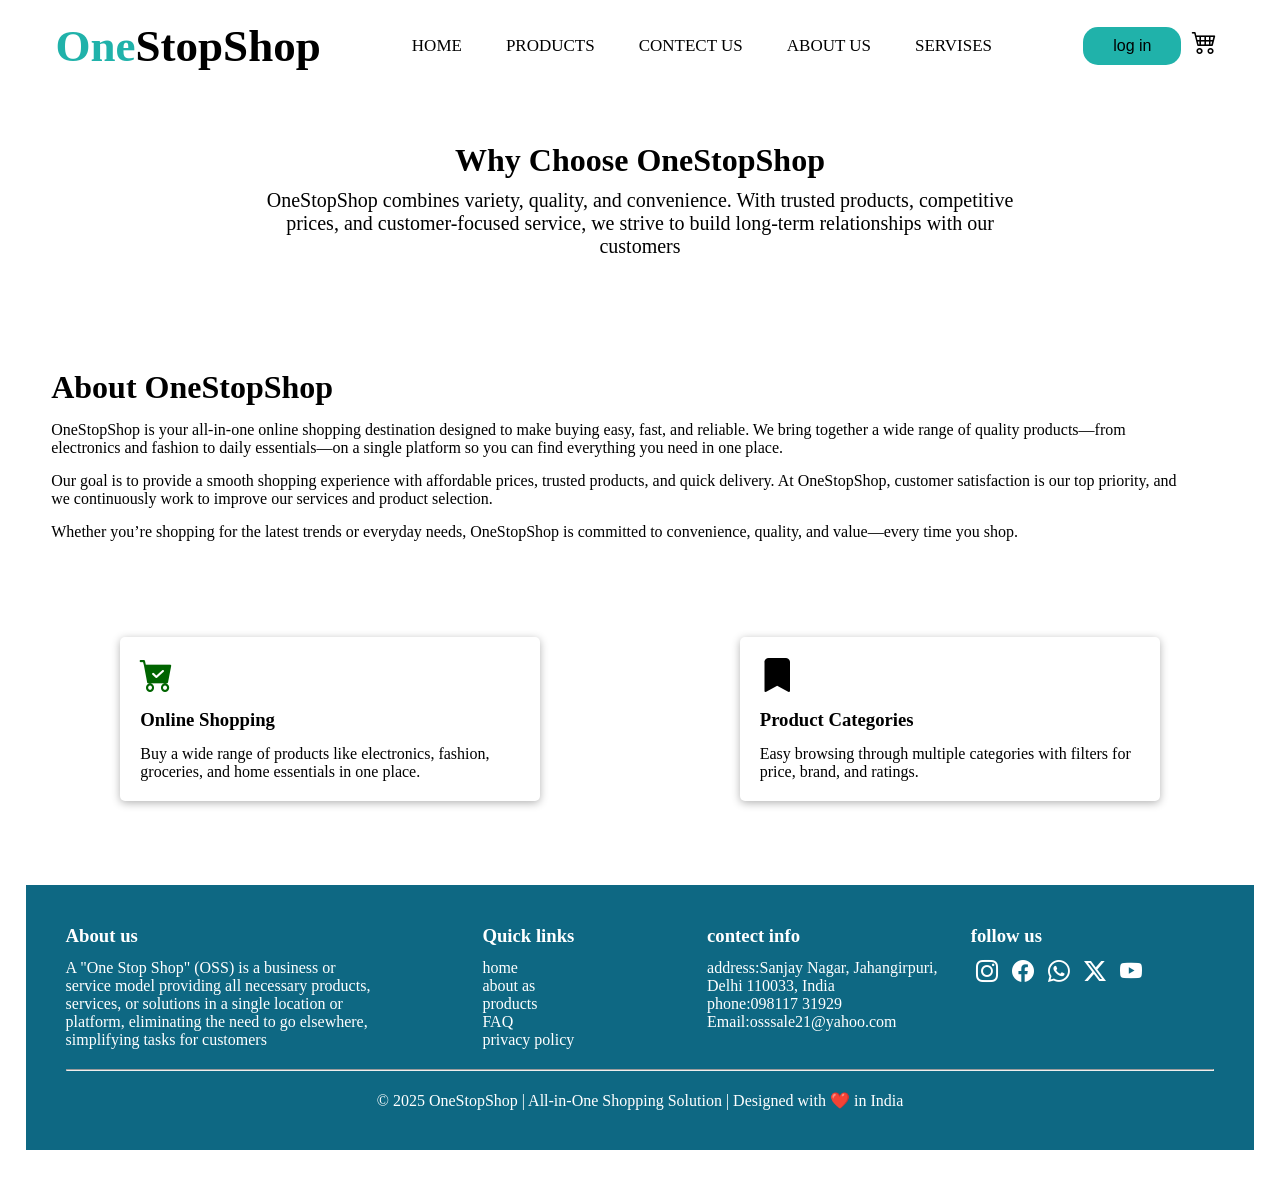
==== about.html @ 60b1a99d "Add files via upload" ====
<!DOCTYPE html>
<html lang="en">
<head>
    <meta charset="UTF-8">
    <meta name="viewport" content="width=device-width, initial-scale=1.0">
    <title>OneStopShop about us</title>
    <link rel="stylesheet" href="./style.css">
    <link rel="stylesheet" href="https://cdn.jsdelivr.net/npm/bootstrap-icons@1.13.1/font/bootstrap-icons.min.css">
</head>
<body>
     <header>
        <div class="logo">
        <h2 > <span>One</span>StopShop</h2>
        </div>
        <div class="navlinks">
            <a href="./index.html">HOME</a>
            <a href="./product.html">PRODUCTS</a>
            <a href="./contect.html">CONTECT US</a>
            <a href="./about.html">ABOUT US</a>
            <a href="./servises.html">SERVISES</a>
        </div>

        <div class="btn-group">
            <button>log in</button>
            <i class="bi bi-cart4"></i>
        </div>
    </header>

     <div class="title">
        <h1>Why Choose OneStopShop</h1>
        <p>OneStopShop combines variety, quality, and convenience. With trusted products, competitive prices, and customer-focused service, we strive to build long-term relationships with our customers</p>

    </div>

    <div class="about-container">
        <div class="about-contant">
           <h1>About OneStopShop</h1>
           <p>OneStopShop is your all-in-one online shopping destination designed to make buying easy, fast, and reliable. We bring together a wide range of quality products—from electronics and fashion to daily essentials—on a single platform so you can find everything you need in one place.</p>
           <p>Our goal is to provide a smooth shopping experience with affordable prices, trusted products, and quick delivery. At OneStopShop, customer satisfaction is our top priority, and we continuously work to improve our services and product selection.</p>
           <p>Whether you’re shopping for the latest trends or everyday needs, OneStopShop is committed to convenience, quality, and value—every time you shop.</p>
        </div>

        <div class="about-img">
            <img src="12shop.webp" alt="">

        </div>

    </div>

     <div class="services-container">
        <div class="services-card">
             <i class="bi bi-cart-check-fill"></i>
            <h3>Online Shopping</h3>
            <p>Buy a wide range of products like electronics, fashion, groceries, and home essentials in one place.</p>
        </div>

        <div class="services-card">
            <i class="bi bi-bookmark-fill"></i>
            <h3>Product Categories</h3>
            <p>Easy browsing through multiple categories with filters for price, brand, and ratings.</p>
        </div>

         <footer>
    <div class="row">
        <div class="col col-1">
            <h3>About us</h3>
            <p>A "One Stop Shop" (OSS) is a business or service model providing all necessary products, services, or solutions in a single location or platform, eliminating the need to go elsewhere, simplifying tasks for customers</p>
        </div>

        <div class="col col-2">
            <h3>Quick links</h3>
            <a href="./index.html">home</a>
            <a href="./about.html">about as</a>
            <a href="./product.html">products</a>
            <a href="./faqs">FAQ</a>
            <a href="./index.html">privacy policy</a>

        </div>

        <div class="col">
             <h3>contect info</h3>
             <p>address:Sanjay Nagar, Jahangirpuri, Delhi 110033, India</p>
             <p>phone:098117 31929</p>
             <p>Email:osssale21@yahoo.com</p>
        </div>

        <div class="col">
            <h3>follow us</h3>
            <i class="bi bi-instagram"></i>
            <i class="bi bi-facebook"></i>
            <i class="bi bi-whatsapp"></i>
            <i class="bi bi-twitter-x"></i>
            <i class="bi bi-youtube"></i>
         </div>
      </div>
      <hr>
      <p>© 2025 OneStopShop | All-in-One Shopping Solution | Designed with ❤️ in India</p>
 </footer>
</body>
</html>
---- style.css ----
*{
    margin: 0;
    padding: 0;
    box-sizing: border-box;
}

header{
    display: flex;
    justify-content: space-around;
    align-items: center;
    box-shadow: 0px 2px rgba(0,0,0,);
    padding: 20px;
}
.logo h2 span{
    color:lightseagreen;
}
.logo h2{
    font-size: 45px;
}
.navlinks a{
    text-decoration: none;
    color: black;
    margin: 0 20px;
    font-size: 17px;
    transition: 0.5s;
}
.navlinks a:hover{
    color: rgb(24, 140, 134);
}
.btn-group button ,.hero-content button{
    padding: 10px 30px;
    border: 0;
    background-color: lightseagreen;
    color: black;
    font-weight: 500;
    font-size: 16px;
    border-radius: 15px;
    cursor: pointer;
}
.bi-cart4{
    font-size: 25px;
    margin: 7px;
}

/* hero page disign */

.hero{
    display: flex;
    justify-content: space-around;
    align-items: center;
    height: 80vh;
    align-content: center;
    margin-top: 5%;
}
.hero-content{
    margin-left: 4%;
}
.hero-content p{
    font-size: 18px;
}
.hero-content h1{
    margin-bottom: 15px;
    font-size: 35px;
}
.hero-content button{
    margin-top: 20px;
    padding: 10px 20px;
    border-radius: 5px;
}
.hero-img img{
    width: 650px;
    border-radius: 12px;
    box-shadow: 0 2px 8px rgba(0,0,0,0);
}

/* productconteiner */

#product-container{
    display: flex;
    margin: 4%;
    justify-content: space-around;
    gap: 20px;
    flex-wrap: wrap;
}
.productcard{
    width: 300px;
    padding: 20px;
    box-shadow: 0 2px 8px rgba(0,0,0,0.2);
    text-align: center;
    height: 450px;
}
.productcard img{
    width: 250px;
    height: 240px;
    object-fit: contain;
    cursor: pointer;
    transition: transform 0.5s;
}

.productcard img:hover{
     transform: translatey(-15px);  
}

.product-info{
    text-align: left;
}
.product-info h3{
    color: lightseagreen;
    font-size: 25px;
}
.btn button{
    padding: 11px 11px;
    color:white;
    background-color: black;
    border: none;
    border-radius: 6px;
    margin-top: 5%;
    font-weight: 500;
    font-size: 15px;
    transition: 0.7s;
    
    
}
.cart{
    padding: 9px 9px;
    color:black;
    background-color: white;
    border: none;
    border-radius: 6px;
    margin-top: 5%;
    font-weight: 500;
    font-size: 15px;
    transition: 0.7s;
    border: 1px solid black;
}
  .cart:hover{
    background-color: rgb(40, 196, 188);
}
.btn button:hover{
    background-color: lightseagreen;
}
.title{
    text-align: center;
    padding: 50px 0;
}
.title p{
    width: 60%;
    margin: 10px auto;
    font-size: 20px;
}
#category-btns{
    margin-top: 15px;
}
#category-btns button{
    margin: 0 20px;
    background-color:rgb(93, 122, 176);
    color: white;
    padding: 10px 30px;
    font-weight: 300;
    border-radius: 10px;
    border: none;
}
#category-btns .active{
    background-color: lightseagreen;
}


/* servis conteiner */

.services-container{
    display: flex;
    justify-content: space-around;
    flex-wrap: wrap;
    gap: 10px;
    margin: 4% 2%;
}
.services-card{
    width: 420px;
    padding: 20px;
    box-shadow: 0 2px 8px rgba(0,0,0,.3);
    margin-top: 30px;
    border-radius: 5px;
    transition: transform 0.5s
}
.services-card:hover{
     transform: translatey(-15px);
}

.services-card h3{
    margin: 14px 0;
}
.services-card .bi{
    font-size: 34px;
}
.bi-cart-check-fill{
    color: darkgreen;
}
.bi-bookmark-fill{
    color: black;
}
.bi-paypal{
    color: blue;
}
.bi-truck{
    color: blueviolet;
}
.bi-arrow-clockwise{
    color: olivedrab;
}
.bi-person-hearts{
    color:brown ;
}
.bi-percent{
    color: teal;
}
.bi-star-fill{
    color: red;
}


/* about comtainer */

.about-container ,.contact-conteiner{
    display: flex;
    justify-content: space-around;
    align-items: center;
    gap: 30px;
    margin: 4%;
}
.about-contant p{
    margin: 15px 0;
}
.about-card{
    width: 600px;
}
.about-img img{
    width: 500px;
    border-radius: 15px;
}

/* contact-conteiner */

.contact-info{
    width: 50%;
    margin: 5%;
}
.contact-info p{
    margin: 14px 0;
}
.contact-info p .bi{
    color: lightseagreen;
    font-size: 25px;
    margin-right: 12px;
}
.contact-line{
    font-style: italic;
    font-weight: bold;
}
.contact-info h3{
    font-size: 26px;
}
.contact-info h3 span{
    color: lightseagreen;
}
.contact-img img{
    width: 550px;
    border-radius: 4% auto;
    border-radius: 20px;
}
.map-container{
    width: 83%;
    margin: 4% auto;
}
.map-container iframe{
    width: 100%;
    height: 50vh;
}
.map-container p{
    margin: 15px 0;
}

/* footer design */

footer{
    background-color: rgb(14, 104, 131);
    color: white;
    padding: 40px;
    overflow:hidden;
    margin-top: 6%;
}
.row{
    display: flex;
    justify-content: space-around;
    gap: 20px;
}
.col{
    width: 500px;
}
.col-1{
    width: 650px;
    text-align: justify;
}
.col-2{
    padding-left: 80px;
}
.col a{
    display: block;
    text-decoration: none;
    color: white;
}
.col .bi{
    margin: 0 5px;
    font-size: 22px;
}
.col h3{
    margin-bottom: 12px;
}
.col p {
    text-align: left;
}
footer hr{
    margin: 20px 0;
}
footer p{
    text-align: center;
}

/* form */
 

    .form-box{
      background:rgb(18, 189, 181);
      padding:25px;
      width:500px;
      border-radius:8px;
      box-shadow:0 4px 10px rgba(17, 16, 16, 0.1);
      margin-left: 35%;
      height: 80vh;
    }

    .form-box h2{
      text-align:center;
      margin-bottom:20px;
    }

    .form-group{
      margin-bottom:15px;
    }

    label{
      display:block;
      margin-bottom:5px;
      font-weight:bold;
    }

    input, textarea{
      width:100%;
      padding:8px;
      border:1px solid #f0e7e7;
      border-radius:4px;
      outline:none;
    }

    input:focus, textarea:focus{
      border-color:#007bff;
    }

    .error{
      color:red;
      font-size:13px;
      display:none;
    }

   .form-box button{
      width:100%;
      padding:10px;
      background:#007bff;
      border:none;
      color:#fff;
      font-size:16px;
      border-radius:4px;
      cursor:pointer;
    }

    button:hover{
      background:#0056b3;
    }

    .success{
      text-align:center;
      color:green;
      margin-top:10px;
      display:none;
    }

    /* product-details */
    #product-details2{
        display: flex;
        justify-content: space-around;
        align-items: center;

    }

.product-image-area{
    width: 400px;
    display: flex;
    flex-direction: column;
    align-items: center;
}

.main-image{
    width: 100%;
    height: 350px;
    border: 1px solid #ddd;
    border-radius: 10px;
    display: flex;
    justify-content: center;
    align-items: center;
    overflow: hidden;
}

.main-image img{
    width: 100%;
    height: 100%;
    object-fit: contain;
}

/* thumbnails */
.thumbnail-row{
    display: flex;
    gap: 12px;
    margin-top: 15px;
    justify-content: center;
}

.thumbnail-row img{
    width: 70px;
    height: 70px;
    object-fit: contain;
    cursor: pointer;
    border: 2px solid transparent;
    border-radius: 6px;
    transition: 0.3s;
    background: #f5f5f5;
}

.thumbnail-row img:hover{
    border-color: lightseagreen;
    transform: scale(1.05);
}

/* product content side */
.product-content{
    width: 450px;
}

.product-content h3{
    font-size: 32px;
    margin-bottom: 10px;
    color: lightseagreen;
}

.product-content .category{
    font-size: 16px;
    display: block;
    margin-bottom: 10px;
}

.product-content .price{
    font-size: 26px;
    font-weight: bold;
    margin: 10px 0;
}

.product-content p{
    margin: 12px 0;
}

/* buttons */
.product-content .btn-group{
    margin-top: 20px;
}

.buy-btn{
    padding: 10px 25px;
    background-color: lightseagreen;
    border: none;
    border-radius: 6px;
    font-size: 16px;
    cursor: pointer;
    margin-right: 10px;
}

.add-btn{
    padding: 10px 25px;
    background-color: black;
    color: white;
    border: none;
    border-radius: 6px;
    font-size: 16px;
    cursor: pointer;
}

.buy-btn:hover{
    background-color: rgb(24, 140, 134);
}

.add-btn:hover{
    background-color: rgb(60, 60, 60);
}
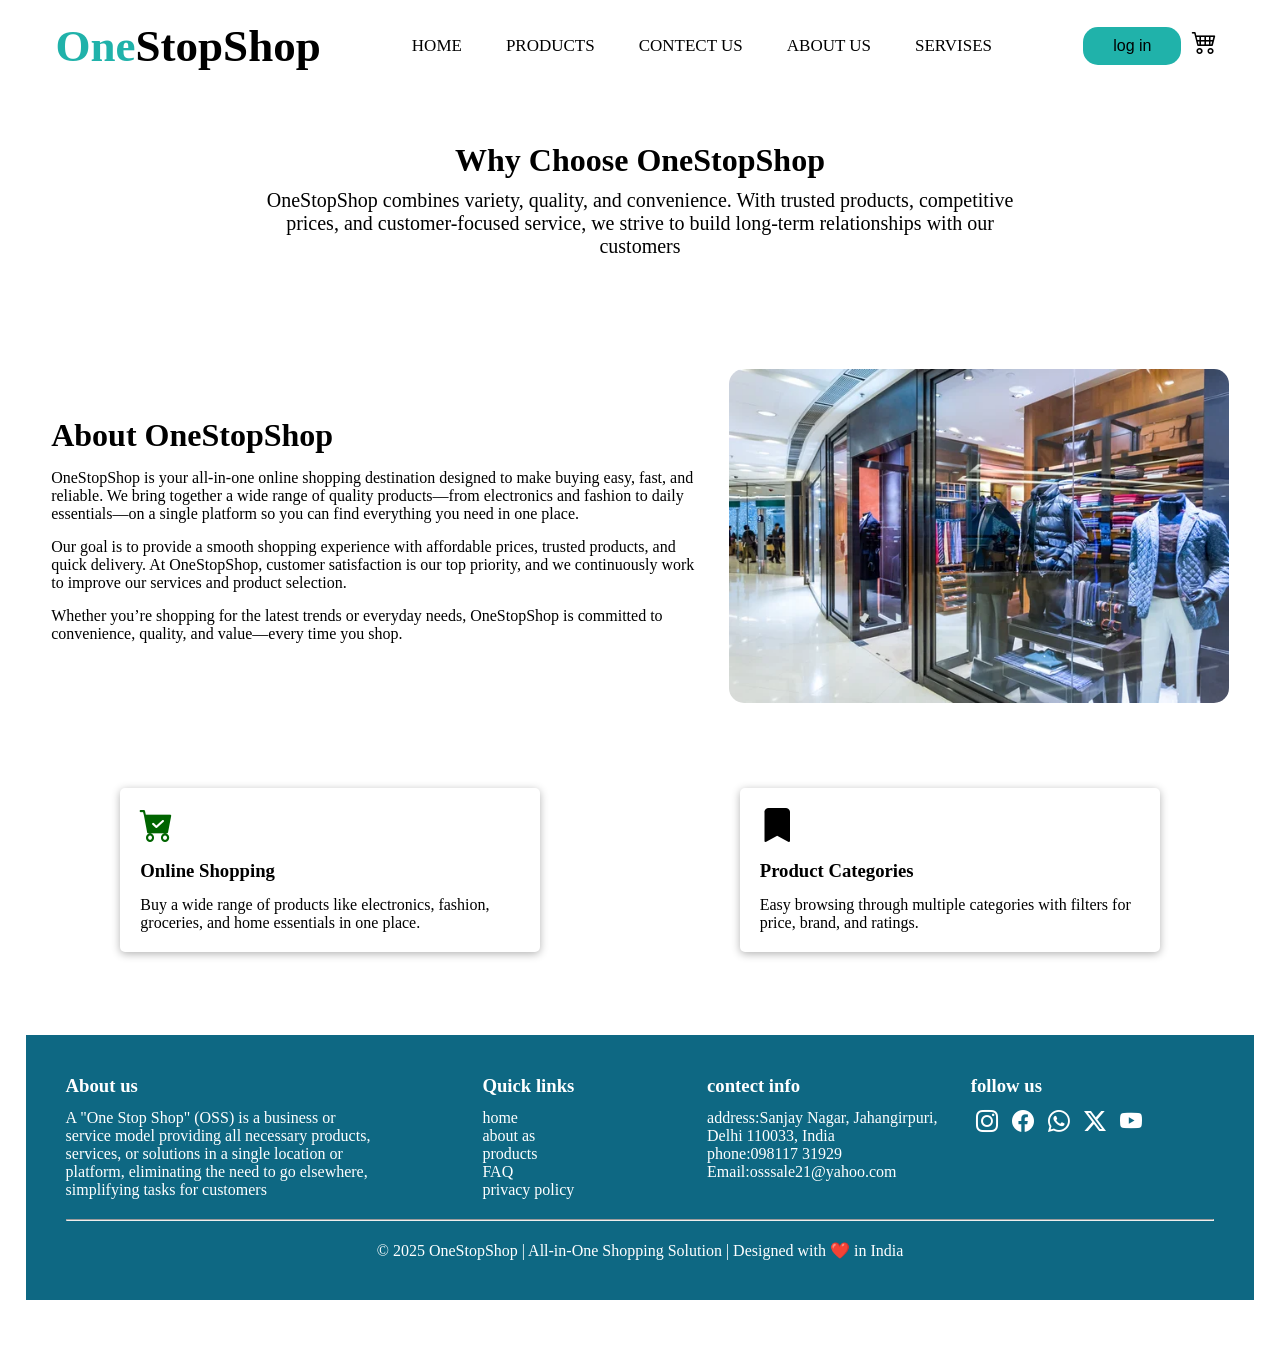
==== commit 32cde4cc: "Add files via upload" ====
--- a/about.html
+++ b/about.html
@@ -41,7 +41,7 @@
         </div>
 
         <div class="about-img">
-            <img src="12shop.webp" alt="">
+            <img src="12shop.jpg" alt="">
 
         </div>
 
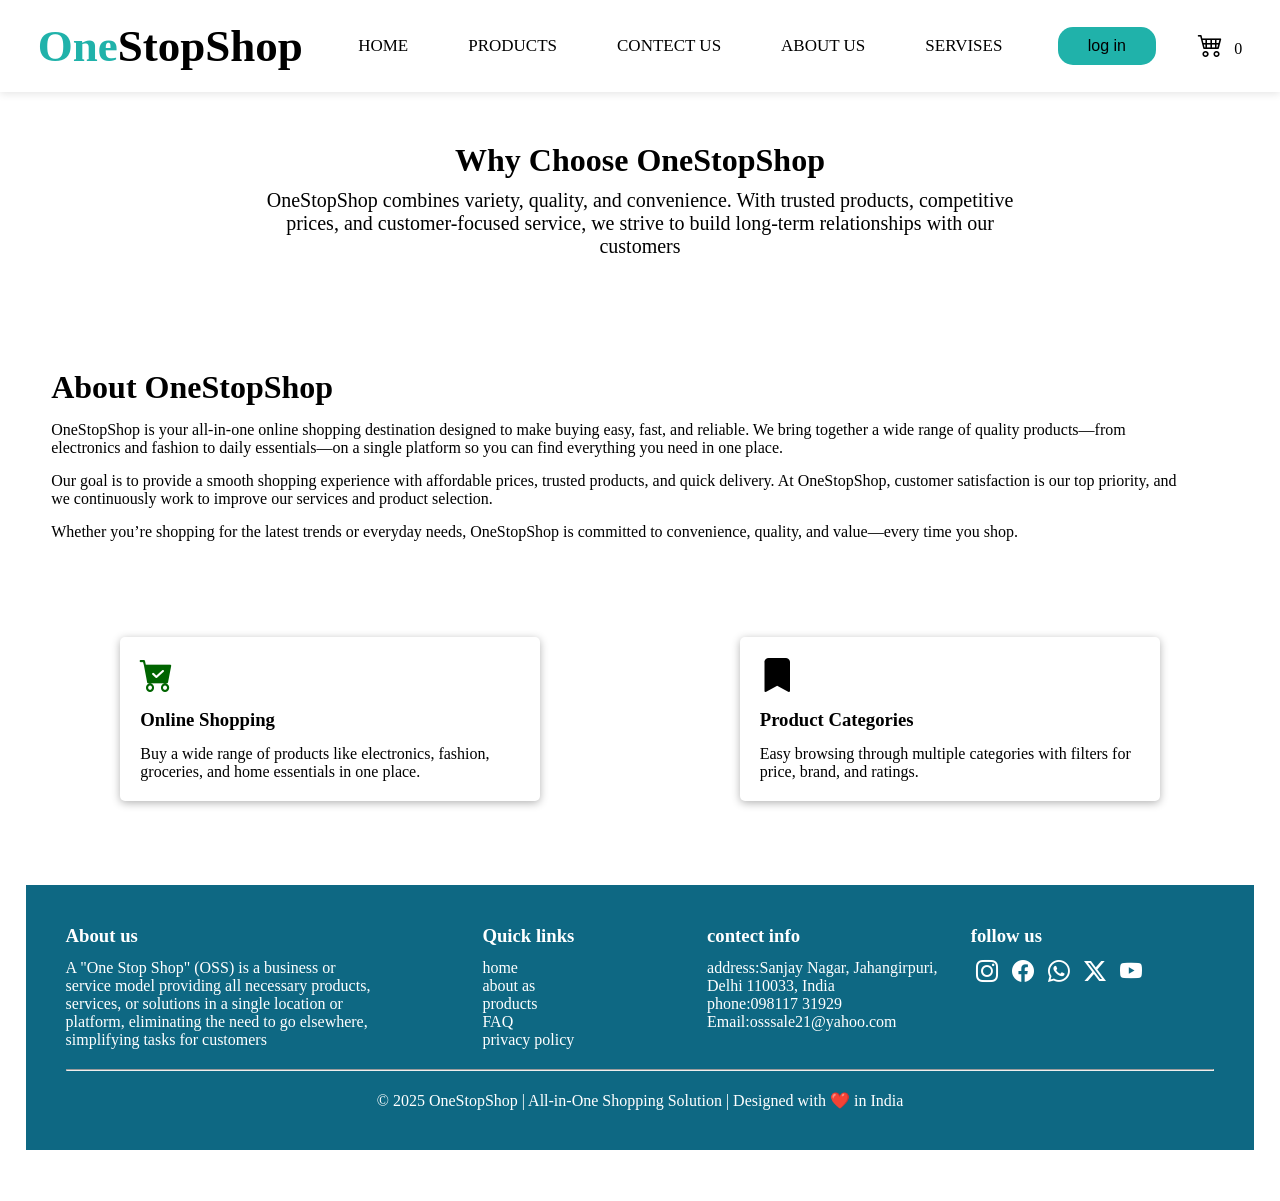
==== commit a43ad275: "Add files via upload" ====
--- a/about.html
+++ b/about.html
@@ -12,6 +12,9 @@
         <div class="logo">
         <h2 > <span>One</span>StopShop</h2>
         </div>
+        <div class="menu-toggle">
+    <i class="bi bi-list"></i>
+</div>
         <div class="navlinks">
             <a href="./index.html">HOME</a>
             <a href="./product.html">PRODUCTS</a>
@@ -21,9 +24,15 @@
         </div>
 
         <div class="btn-group">
-            <button>log in</button>
-            <i class="bi bi-cart4"></i>
-        </div>
+    <button>log in</button>
+    </div>
+
+    <div class="cart-icon"
+    onclick="window.location.href='cart.html'">
+
+        <i class="bi bi-cart4"></i>
+        <span id="cart-count">0</span>
+</div>
     </header>
 
      <div class="title">
@@ -41,7 +50,7 @@
         </div>
 
         <div class="about-img">
-            <img src="12shop.jpg" alt="">
+            <img src="images/12shop.jpg" alt="">
 
         </div>
 
@@ -96,5 +105,9 @@
       <hr>
       <p>© 2025 OneStopShop | All-in-One Shopping Solution | Designed with ❤️ in India</p>
  </footer>
+
+  <script src="./add.js"></script>
+  <script src="./cart.js"></script>
+
 </body>
 </html>
--- a/style.css
+++ b/style.css
@@ -1,33 +1,59 @@
-*{
+* {
     margin: 0;
     padding: 0;
     box-sizing: border-box;
 }
 
-header{
+
+header {
     display: flex;
     justify-content: space-around;
     align-items: center;
-    box-shadow: 0px 2px rgba(0,0,0,);
+    box-shadow: 0 2px 8px rgba(0, 0, 0, 0.1);
     padding: 20px;
 }
-.logo h2 span{
-    color:lightseagreen;
-}
-.logo h2{
+
+
+
+.menu-toggle{
+    display:none;
+    font-size:35px;
+    cursor:pointer;
+}
+
+.navlinks{
+    display:flex;
+    gap:20px;
+}
+
+.navlinks a{
+    text-decoration:none;
+    color:black;
+    font-weight:500;
+}
+
+.logo h2 span {
+    color: lightseagreen;
+}
+
+.logo h2 {
     font-size: 45px;
 }
-.navlinks a{
+
+.navlinks a {
     text-decoration: none;
     color: black;
     margin: 0 20px;
     font-size: 17px;
     transition: 0.5s;
 }
-.navlinks a:hover{
+
+.navlinks a:hover {
     color: rgb(24, 140, 134);
 }
-.btn-group button ,.hero-content button{
+
+.btn-group button,
+.hero-content button {
     padding: 10px 30px;
     border: 0;
     background-color: lightseagreen;
@@ -37,14 +63,70 @@
     border-radius: 15px;
     cursor: pointer;
 }
-.bi-cart4{
+
+.bi-cart4 {
     font-size: 25px;
     margin: 7px;
 }
 
+/* ===================
+   CART PAGE
+=================== */
+
+#cart-items{
+    width: 90%;
+    margin: 40px auto;
+}
+
+.cart-item{
+    display: flex;
+    align-items: center;
+    justify-content: space-between;
+    gap: 20px;
+    padding: 20px;
+    margin-bottom: 20px;
+    background: white;
+    border-radius: 12px;
+    box-shadow: 0 2px 8px rgba(0,0,0,.15);
+}
+
+.cart-item img{
+    width: 120px;
+    height: 120px;
+    object-fit: contain;
+}
+
+.cart-details{
+    flex: 1;
+}
+
+.cart-details h3{
+    color: lightseagreen;
+    margin-bottom: 10px;
+}
+
+.remove-btn{
+    background: red;
+    color: white;
+    border: none;
+    padding: 10px 18px;
+    border-radius: 6px;
+    cursor: pointer;
+}
+
+.remove-btn:hover{
+    background: darkred;
+}
+
+#total{
+    text-align: center;
+    margin: 30px 0;
+    font-size: 28px;
+    color: lightseagreen;
+}
 /* hero page disign */
 
-.hero{
+.hero {
     display: flex;
     justify-content: space-around;
     align-items: center;
@@ -52,44 +134,51 @@
     align-content: center;
     margin-top: 5%;
 }
-.hero-content{
+
+.hero-content {
     margin-left: 4%;
 }
-.hero-content p{
+
+.hero-content p {
     font-size: 18px;
 }
-.hero-content h1{
+
+.hero-content h1 {
     margin-bottom: 15px;
     font-size: 35px;
 }
-.hero-content button{
+
+.hero-content button {
     margin-top: 20px;
     padding: 10px 20px;
     border-radius: 5px;
 }
-.hero-img img{
+
+.hero-img img {
     width: 650px;
     border-radius: 12px;
-    box-shadow: 0 2px 8px rgba(0,0,0,0);
+    box-shadow: 0 2px 8px rgba(0, 0, 0, 0);
 }
 
 /* productconteiner */
 
-#product-container{
+#product-container {
     display: flex;
     margin: 4%;
     justify-content: space-around;
     gap: 20px;
     flex-wrap: wrap;
 }
-.productcard{
+
+.productcard {
     width: 300px;
     padding: 20px;
-    box-shadow: 0 2px 8px rgba(0,0,0,0.2);
+    box-shadow: 0 2px 8px rgba(0, 0, 0, 0.2);
     text-align: center;
     height: 450px;
 }
-.productcard img{
+
+.productcard img {
     width: 250px;
     height: 240px;
     object-fit: contain;
@@ -97,20 +186,22 @@
     transition: transform 0.5s;
 }
 
-.productcard img:hover{
-     transform: translatey(-15px);  
-}
-
-.product-info{
+.productcard img:hover {
+    transform: translatey(-15px);
+}
+
+.product-info {
     text-align: left;
 }
-.product-info h3{
+
+.product-info h3 {
     color: lightseagreen;
     font-size: 25px;
 }
-.btn button{
+
+.btn button {
     padding: 11px 11px;
-    color:white;
+    color: white;
     background-color: black;
     border: none;
     border-radius: 6px;
@@ -118,12 +209,13 @@
     font-weight: 500;
     font-size: 15px;
     transition: 0.7s;
-    
-    
-}
-.cart{
+
+
+}
+
+.cart {
     padding: 9px 9px;
-    color:black;
+    color: black;
     background-color: white;
     border: none;
     border-radius: 6px;
@@ -133,282 +225,325 @@
     transition: 0.7s;
     border: 1px solid black;
 }
-  .cart:hover{
+
+.cart:hover {
     background-color: rgb(40, 196, 188);
 }
-.btn button:hover{
+
+.btn button:hover {
     background-color: lightseagreen;
 }
-.title{
+
+.title {
     text-align: center;
     padding: 50px 0;
 }
-.title p{
+
+.title p {
     width: 60%;
     margin: 10px auto;
     font-size: 20px;
 }
-#category-btns{
+
+#category-btns {
     margin-top: 15px;
 }
-#category-btns button{
+
+#category-btns button {
     margin: 0 20px;
-    background-color:rgb(93, 122, 176);
+    background-color: rgb(93, 122, 176);
     color: white;
     padding: 10px 30px;
     font-weight: 300;
     border-radius: 10px;
     border: none;
 }
-#category-btns .active{
+
+#category-btns .active {
     background-color: lightseagreen;
 }
 
 
 /* servis conteiner */
 
-.services-container{
+.services-container {
     display: flex;
     justify-content: space-around;
     flex-wrap: wrap;
     gap: 10px;
     margin: 4% 2%;
 }
-.services-card{
+
+.services-card {
     width: 420px;
     padding: 20px;
-    box-shadow: 0 2px 8px rgba(0,0,0,.3);
+    box-shadow: 0 2px 8px rgba(0, 0, 0, .3);
     margin-top: 30px;
     border-radius: 5px;
     transition: transform 0.5s
 }
-.services-card:hover{
-     transform: translatey(-15px);
-}
-
-.services-card h3{
+
+.services-card:hover {
+    transform: translatey(-15px);
+}
+
+.services-card h3 {
     margin: 14px 0;
 }
-.services-card .bi{
+
+.services-card .bi {
     font-size: 34px;
 }
-.bi-cart-check-fill{
+
+.bi-cart-check-fill {
     color: darkgreen;
 }
-.bi-bookmark-fill{
+
+.bi-bookmark-fill {
     color: black;
 }
-.bi-paypal{
+
+.bi-paypal {
     color: blue;
 }
-.bi-truck{
+
+.bi-truck {
     color: blueviolet;
 }
-.bi-arrow-clockwise{
+
+.bi-arrow-clockwise {
     color: olivedrab;
 }
-.bi-person-hearts{
-    color:brown ;
-}
-.bi-percent{
+
+.bi-person-hearts {
+    color: brown;
+}
+
+.bi-percent {
     color: teal;
 }
-.bi-star-fill{
+
+.bi-star-fill {
     color: red;
 }
 
 
 /* about comtainer */
 
-.about-container ,.contact-conteiner{
+.about-container,
+.contact-conteiner {
     display: flex;
     justify-content: space-around;
     align-items: center;
     gap: 30px;
     margin: 4%;
 }
-.about-contant p{
+
+.about-contant p {
     margin: 15px 0;
 }
-.about-card{
+
+.about-card {
     width: 600px;
 }
-.about-img img{
+
+.about-img img {
     width: 500px;
     border-radius: 15px;
 }
 
 /* contact-conteiner */
 
-.contact-info{
+.contact-info {
     width: 50%;
     margin: 5%;
 }
-.contact-info p{
+
+.contact-info p {
     margin: 14px 0;
 }
-.contact-info p .bi{
+
+.contact-info p .bi {
     color: lightseagreen;
     font-size: 25px;
     margin-right: 12px;
 }
-.contact-line{
+
+.contact-line {
     font-style: italic;
     font-weight: bold;
 }
-.contact-info h3{
+
+.contact-info h3 {
     font-size: 26px;
 }
-.contact-info h3 span{
+
+.contact-info h3 span {
     color: lightseagreen;
 }
-.contact-img img{
+
+.contact-img img {
     width: 550px;
     border-radius: 4% auto;
     border-radius: 20px;
 }
-.map-container{
+
+.map-container {
     width: 83%;
     margin: 4% auto;
 }
-.map-container iframe{
+
+.map-container iframe {
     width: 100%;
     height: 50vh;
 }
-.map-container p{
+
+.map-container p {
     margin: 15px 0;
 }
 
 /* footer design */
 
-footer{
+footer {
     background-color: rgb(14, 104, 131);
     color: white;
     padding: 40px;
-    overflow:hidden;
+    overflow: hidden;
     margin-top: 6%;
 }
-.row{
+
+.row {
     display: flex;
     justify-content: space-around;
     gap: 20px;
 }
-.col{
+
+.col {
     width: 500px;
 }
-.col-1{
+
+.col-1 {
     width: 650px;
     text-align: justify;
 }
-.col-2{
+
+.col-2 {
     padding-left: 80px;
 }
-.col a{
+
+.col a {
     display: block;
     text-decoration: none;
     color: white;
 }
-.col .bi{
+
+.col .bi {
     margin: 0 5px;
     font-size: 22px;
 }
-.col h3{
+
+.col h3 {
     margin-bottom: 12px;
 }
+
 .col p {
     text-align: left;
 }
-footer hr{
+
+footer hr {
     margin: 20px 0;
 }
-footer p{
+
+footer p {
     text-align: center;
 }
 
 /* form */
- 
-
-    .form-box{
-      background:rgb(18, 189, 181);
-      padding:25px;
-      width:500px;
-      border-radius:8px;
-      box-shadow:0 4px 10px rgba(17, 16, 16, 0.1);
-      margin-left: 35%;
-      height: 80vh;
-    }
-
-    .form-box h2{
-      text-align:center;
-      margin-bottom:20px;
-    }
-
-    .form-group{
-      margin-bottom:15px;
-    }
-
-    label{
-      display:block;
-      margin-bottom:5px;
-      font-weight:bold;
-    }
-
-    input, textarea{
-      width:100%;
-      padding:8px;
-      border:1px solid #f0e7e7;
-      border-radius:4px;
-      outline:none;
-    }
-
-    input:focus, textarea:focus{
-      border-color:#007bff;
-    }
-
-    .error{
-      color:red;
-      font-size:13px;
-      display:none;
-    }
-
-   .form-box button{
-      width:100%;
-      padding:10px;
-      background:#007bff;
-      border:none;
-      color:#fff;
-      font-size:16px;
-      border-radius:4px;
-      cursor:pointer;
-    }
-
-    button:hover{
-      background:#0056b3;
-    }
-
-    .success{
-      text-align:center;
-      color:green;
-      margin-top:10px;
-      display:none;
-    }
-
-    /* product-details */
-    #product-details2{
-        display: flex;
-        justify-content: space-around;
-        align-items: center;
-
-    }
-
-.product-image-area{
+
+
+.form-box {
+    background: rgb(19, 132, 166);
+    padding: 25px;
+    width: 500px;
+    border-radius: 8px;
+    box-shadow: 0 4px 10px rgba(17, 16, 16, 0.1);
+    margin-left: 35%;
+    height: 80vh;
+}
+
+.form-box h2 {
+    text-align: center;
+    margin-bottom: 20px;
+}
+
+.form-group {
+    margin-bottom: 15px;
+}
+
+label {
+    display: block;
+    margin-bottom: 5px;
+    font-weight: bold;
+}
+
+input,
+textarea {
+    width: 100%;
+    padding: 8px;
+    border: 1px solid #f0e7e7;
+    border-radius: 4px;
+    outline: none;
+}
+
+input:focus,
+textarea:focus {
+    border-color: #007bff;
+}
+
+.error {
+    color: red;
+    font-size: 13px;
+    display: none;
+}
+
+.form-box button {
+    width: 100%;
+    padding: 10px;
+    background: #84b5ea;
+    border: none;
+    color: #fff;
+    font-size: 16px;
+    border-radius: 4px;
+    cursor: pointer;
+}
+
+button:hover {
+    background: #0056b3;
+}
+
+.success {
+    text-align: center;
+    color: rgb(24, 203, 24);
+    margin-top: 10px;
+    display: none;
+}
+
+/* product-details */
+#product-details2 {
+    display: flex;
+    justify-content: space-around;
+    align-items: center;
+
+}
+
+.product-image-area {
     width: 400px;
     display: flex;
     flex-direction: column;
     align-items: center;
 }
 
-.main-image{
+.main-image {
     width: 100%;
     height: 350px;
     border: 1px solid #ddd;
@@ -419,21 +554,21 @@
     overflow: hidden;
 }
 
-.main-image img{
+.main-image img {
     width: 100%;
     height: 100%;
     object-fit: contain;
 }
 
 /* thumbnails */
-.thumbnail-row{
+.thumbnail-row {
     display: flex;
     gap: 12px;
     margin-top: 15px;
     justify-content: center;
 }
 
-.thumbnail-row img{
+.thumbnail-row img {
     width: 70px;
     height: 70px;
     object-fit: contain;
@@ -444,44 +579,44 @@
     background: #f5f5f5;
 }
 
-.thumbnail-row img:hover{
+.thumbnail-row img:hover {
     border-color: lightseagreen;
     transform: scale(1.05);
 }
 
 /* product content side */
-.product-content{
+.product-content {
     width: 450px;
 }
 
-.product-content h3{
+.product-content h3 {
     font-size: 32px;
     margin-bottom: 10px;
     color: lightseagreen;
 }
 
-.product-content .category{
+.product-content .category {
     font-size: 16px;
     display: block;
     margin-bottom: 10px;
 }
 
-.product-content .price{
+.product-content .price {
     font-size: 26px;
     font-weight: bold;
     margin: 10px 0;
 }
 
-.product-content p{
+.product-content p {
     margin: 12px 0;
 }
 
 /* buttons */
-.product-content .btn-group{
+.product-content .btn-group {
     margin-top: 20px;
 }
 
-.buy-btn{
+.buy-btn {
     padding: 10px 25px;
     background-color: lightseagreen;
     border: none;
@@ -491,7 +626,7 @@
     margin-right: 10px;
 }
 
-.add-btn{
+.add-btn {
     padding: 10px 25px;
     background-color: black;
     color: white;
@@ -501,11 +636,349 @@
     cursor: pointer;
 }
 
-.buy-btn:hover{
+.buy-btn:hover {
     background-color: rgb(24, 140, 134);
 }
 
-.add-btn:hover{
+.add-btn:hover {
     background-color: rgb(60, 60, 60);
 }
 
+
+
+
+/* responsive design */
+
+@media(max-width:768px){
+
+    header{
+        position:relative;
+        flex-wrap:wrap;
+    }
+
+    .menu-toggle{
+        display:block;
+    }
+
+    .navlinks{
+        display:none;
+        width:100%;
+        flex-direction:column;
+        text-align:center;
+        background:white;
+        padding:20px 0;
+        margin-top:15px;
+    }
+
+    .navlinks.active{
+        display:flex;
+    }
+
+    .navlinks a{
+        margin:10px 0;
+    }
+
+    .btn-group{
+        display:none;
+    }
+}
+
+/* ====================================
+   RESPONSIVE DESIGN FOR WHOLE PROJECT
+==================================== */
+
+/* TABLET */
+@media screen and (max-width: 992px){
+
+    header{
+        flex-wrap: wrap;
+        gap: 15px;
+        padding: 15px;
+    }
+
+    .logo h2{
+        font-size: 38px;
+    }
+
+    .hero{
+        flex-direction: column;
+        height: auto;
+        text-align: center;
+        padding: 40px 20px;
+    }
+
+    .hero-content{
+        margin-left: 0;
+    }
+
+    .hero-img img{
+        width: 90%;
+        max-width: 550px;
+        margin-top: 25px;
+    }
+
+    .about-container,
+    .contact-conteiner,
+    #product-details2{
+        flex-direction: column;
+    }
+
+    .about-card,
+    .contact-info,
+    .product-content{
+        width: 90%;
+        text-align: center;
+    }
+
+    .about-img img,
+    .contact-img img{
+        width: 90%;
+        max-width: 550px;
+    }
+
+    .services-card{
+        width: 90%;
+    }
+
+    .form-box{
+        width: 90%;
+        margin: 30px auto;
+        height: auto;
+    }
+
+    .row{
+        flex-wrap: wrap;
+    }
+
+    .col,
+    .col-1,
+    .col-2{
+        width: 100%;
+        text-align: center;
+        padding: 0;
+    }
+
+    .col p{
+        text-align: center;
+    }
+}
+
+
+/* MOBILE */
+@media screen and (max-width:768px){
+
+    .logo h2{
+        font-size: 30px;
+    }
+
+    .navlinks{
+        width: 100%;
+        text-align: center;
+    }
+
+    .navlinks a{
+        display: block;
+        margin: 12px 0;
+    }
+
+    .btn-group{
+        margin-top: 10px;
+    }
+
+    .hero{
+        padding: 30px 15px;
+    }
+
+    .hero-content h1{
+        font-size: 28px;
+    }
+
+    .hero-content p{
+        font-size: 16px;
+        line-height: 1.6;
+    }
+
+    .hero-img img{
+        width: 100%;
+    }
+
+     .hero-content button{
+        padding: 10px 18px;
+        font-size: 14px;
+    }
+
+    .title h1{
+        font-size: 28px;
+    }
+
+    .title p{
+        width: 95%;
+        font-size: 16px;
+    }
+
+    #category-btns{
+        display: flex;
+        flex-wrap: wrap;
+        justify-content: center;
+        gap: 10px;
+    }
+
+    #category-btns button{
+        margin: 0;
+    }
+
+    .productcard{
+        width: 95%;
+        height: auto;
+    }
+
+    .productcard img{
+        width: 100%;
+        height: 220px;
+    }
+
+    .services-card{
+        width: 100%;
+    }
+
+    .about-card{
+        width: 100%;
+    }
+
+    .about-img img{
+        width: 100%;
+    }
+
+    .contact-info{
+        width: 100%;
+        margin: 0;
+    }
+
+    .contact-img img{
+        width: 100%;
+    }
+
+    .map-container{
+        width: 95%;
+    }
+
+    .map-container iframe{
+        height: 300px;
+    }
+
+    .form-box{
+        width: 95%;
+        padding: 20px;
+    }
+
+    .product-image-area{
+        width: 100%;
+    }
+
+    .main-image{
+        height: 280px;
+    }
+
+    .thumbnail-row{
+        flex-wrap: wrap;
+    }
+
+    .product-content{
+        width: 100%;
+        text-align: center;
+    }
+
+    .product-content h3{
+        font-size: 24px;
+    }
+
+    .buy-btn,
+    .add-btn{
+        width: 100%;
+        margin-bottom: 10px;
+    }
+
+    .cart-item{
+        flex-direction: column;
+        text-align: center;
+    }
+
+    .cart-item img{
+        width: 180px;
+        height: 180px;
+    }
+
+    /* FOOTER */
+
+    footer{
+        padding: 25px 15px;
+    }
+
+    .row{
+        flex-direction: column;
+        align-items: center;
+        text-align: center;
+    }
+
+    .col,
+    .col-1,
+    .col-2{
+        width: 100%;
+        margin-bottom: 25px;
+    }
+
+    .col p{
+        text-align: center;
+    }
+
+    .col a{
+        margin: 6px 0;
+    }
+
+}
+
+
+/* SMALL MOBILE */
+@media screen and (max-width:480px){
+
+    .logo h2{
+        font-size: 25px;
+    }
+
+    .hero-content h1{
+        font-size: 22px;
+    }
+
+    .hero-content p{
+        font-size: 14px;
+    }
+
+    .title h1{
+        font-size: 24px;
+    }
+
+    .title p{
+        font-size: 14px;
+    }
+
+    .btn-group button,
+    .hero-content button{
+        width: 100%;
+    }
+
+    .product-info h3{
+        font-size: 20px;
+    }
+
+    .services-card{
+        padding: 15px;
+    }
+
+    .contact-info h3{
+        font-size: 22px;
+    }
+
+    footer p{
+        font-size: 14px;
+    }
+}
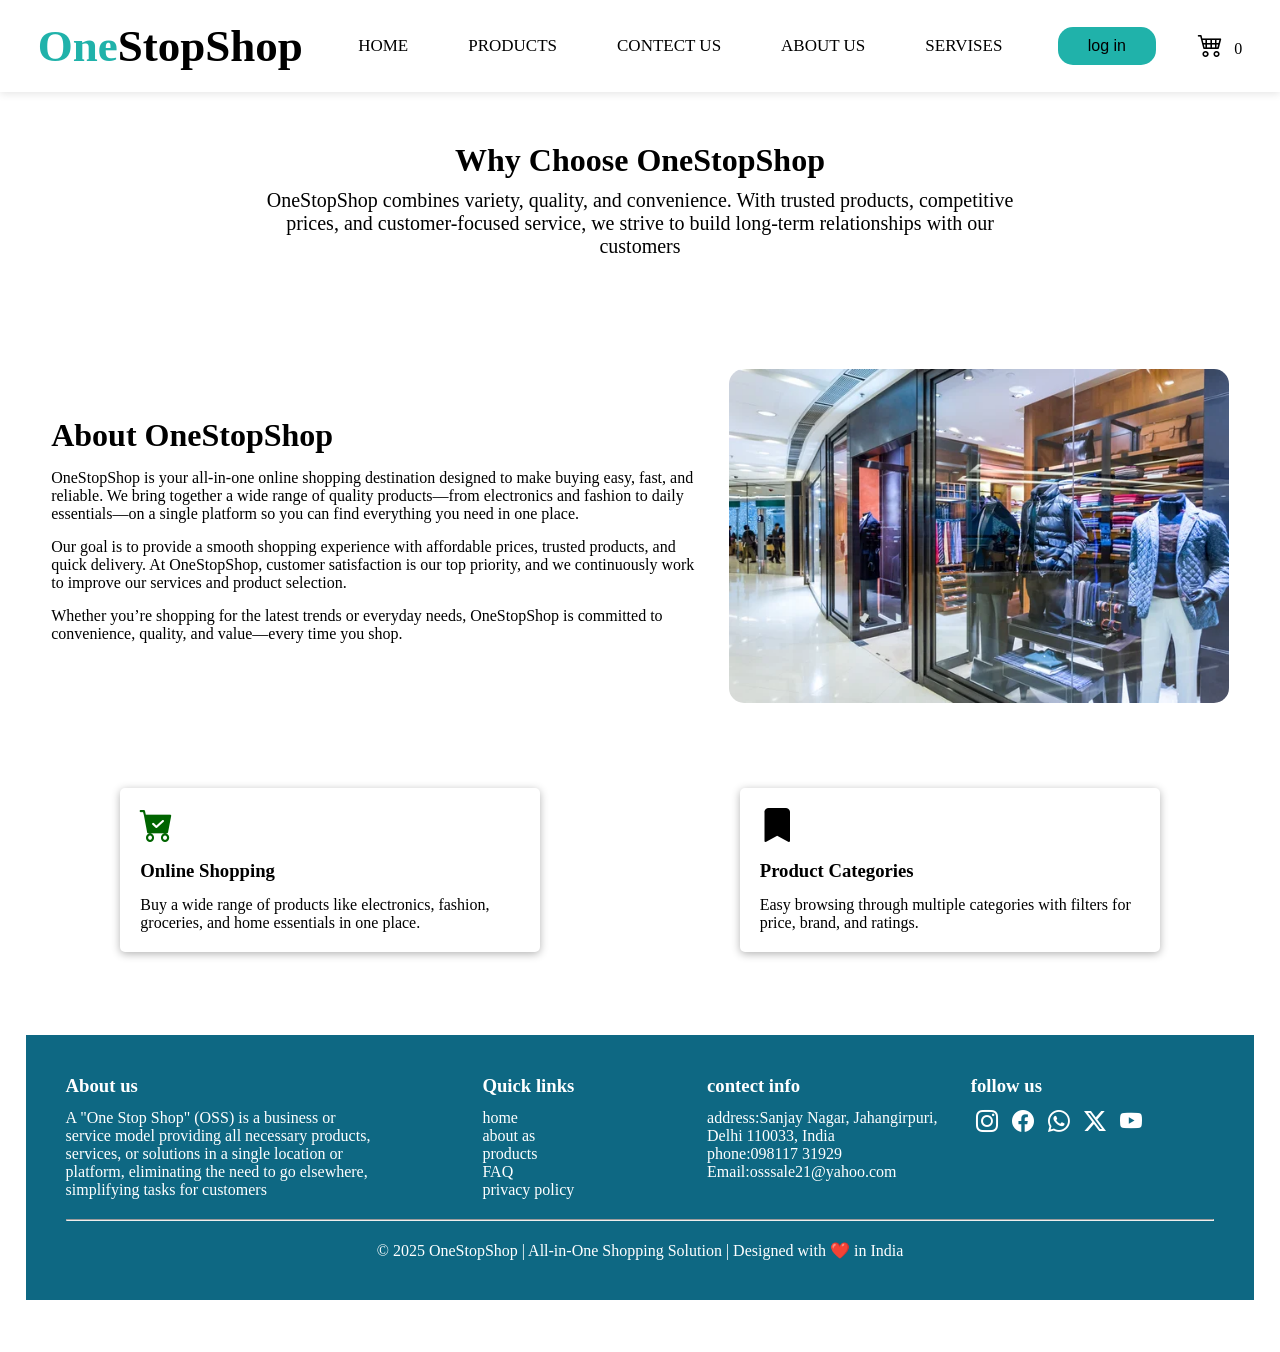
==== commit 670b470a: "Add files via upload" ====
--- a/about.html
+++ b/about.html
@@ -50,7 +50,7 @@
         </div>
 
         <div class="about-img">
-            <img src="images/12shop.jpg" alt="">
+            <img src="12shop.jpg" alt="">
 
         </div>
 
